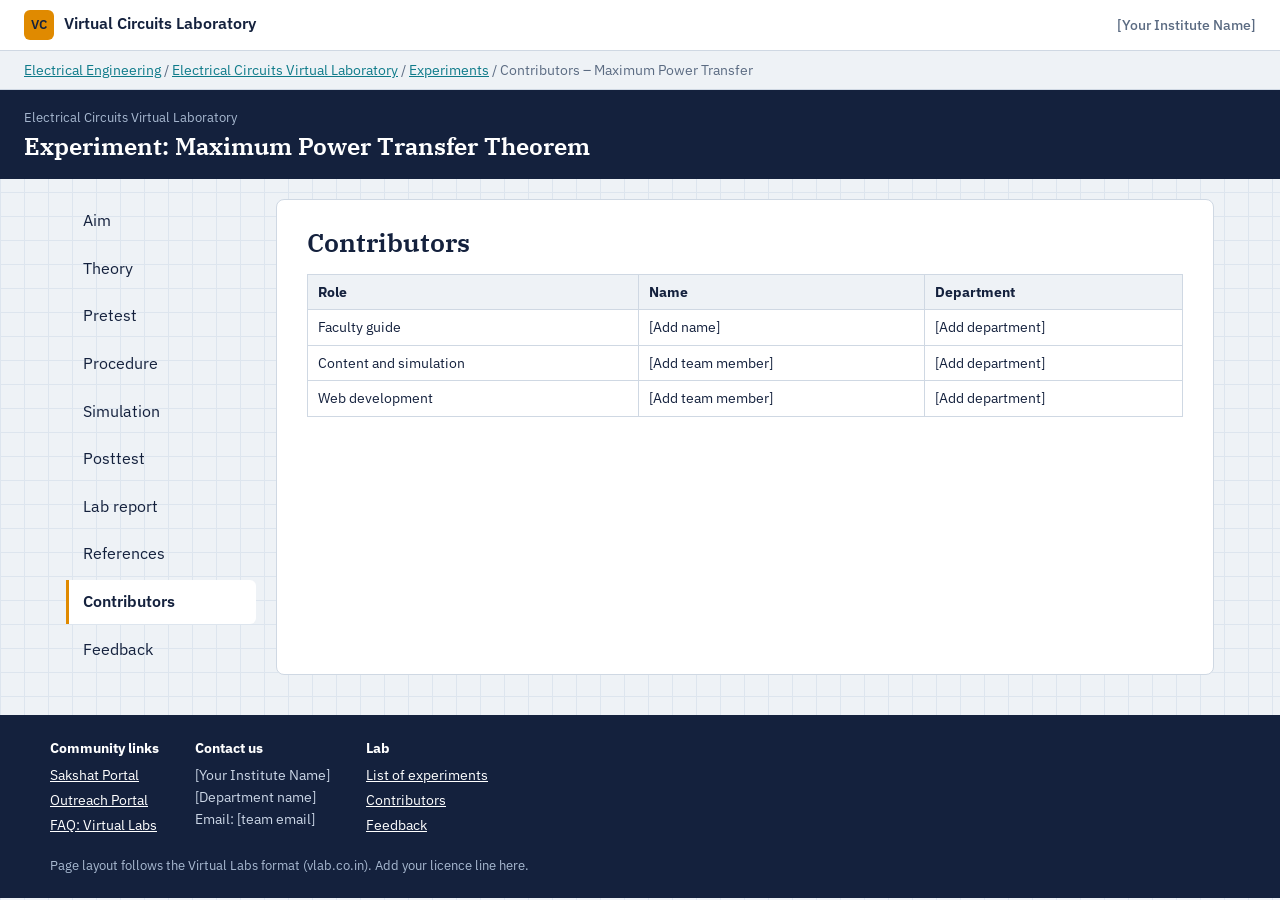
==== contributors.html @ dfb4d287 "Add files via upload" ====
<!DOCTYPE html>
<html lang="en"><head><meta charset="utf-8"><meta name="viewport" content="width=device-width, initial-scale=1, viewport-fit=cover">
<title>Contributors – Maximum Power Transfer – Virtual Circuits Lab</title>
<link rel="stylesheet" href="https://fonts.googleapis.com/css2?family=IBM+Plex+Sans:wght@400;500;600&family=IBM+Plex+Serif:wght@500;600&display=swap">
<link rel="stylesheet" href="style.css"></head><body>
<div class="top"><div><span class="mark">VC</span>Virtual Circuits Laboratory</div><span class="inst">[Your Institute Name]</span></div>
<div class="crumb"><a href="experiments.html">Electrical Engineering</a> / <a href="experiments.html">Electrical Circuits Virtual Laboratory</a> / <a href="experiments.html">Experiments</a> / Contributors – Maximum Power Transfer</div>
<header><small>Electrical Circuits Virtual Laboratory</small><h1>Experiment: Maximum Power Transfer Theorem</h1></header>
<div class="wrap"><nav aria-label="Experiment sections"><a href="index.html">Aim</a><a href="theory.html">Theory</a><a href="pretest.html">Pretest</a><a href="procedure.html">Procedure</a><a href="simulation.html">Simulation</a><a href="posttest.html">Posttest</a><a href="report.html">Lab report</a><a href="references.html">References</a><a href="contributors.html" class="on">Contributors</a><a href="feedback.html">Feedback</a></nav><main><section class='on' style='display:block' id='contributors'><h2>Contributors</h2>
<div class="scroll"><table style="text-align:left"><thead><tr><th style="text-align:left">Role</th><th style="text-align:left">Name</th><th style="text-align:left">Department</th></tr></thead>
<tbody><tr><td style="text-align:left">Faculty guide</td><td style="text-align:left">[Add name]</td><td style="text-align:left">[Add department]</td></tr>
<tr><td style="text-align:left">Content and simulation</td><td style="text-align:left">[Add team member]</td><td style="text-align:left">[Add department]</td></tr>
<tr><td style="text-align:left">Web development</td><td style="text-align:left">[Add team member]</td><td style="text-align:left">[Add department]</td></tr></tbody></table></div></section></main></div>
<footer><div class="cols">
<div><b>Community links</b><a href="https://www.sakshat.ac.in/">Sakshat Portal</a><a href="http://outreach.vlabs.ac.in/">Outreach Portal</a><a href="https://vlab.co.in/faq">FAQ: Virtual Labs</a></div>
<div><b>Contact us</b>[Your Institute Name]<br>[Department name]<br>Email: [team email]</div>
<div><b>Lab</b><a href="experiments.html">List of experiments</a><a href="contributors.html">Contributors</a><a href="feedback.html">Feedback</a></div></div>
<div class="sub">Page layout follows the Virtual Labs format (vlab.co.in). Add your licence line here.</div></footer>
</body></html>
---- style.css ----
:root{--bg:#eef2f6;--panel:#fff;--ink:#14213d;--mute:#5b6b82;--line:#cfd8e3;--navy:#14213d;--amber:#e08a00;--teal:#0f7b8a;--ok:#1b7f4b;--bad:#b3261e;--grid:#dde5ee;
box-sizing:border-box;padding-top:env(safe-area-inset-top,0px);padding-bottom:env(safe-area-inset-bottom,0px)}
@media (prefers-color-scheme:dark){:root:not([data-theme="light"]){--bg:#0e1623;--panel:#162234;--ink:#e6edf7;--mute:#9fb0c7;--line:#2a3b53;--navy:#0a111c;--amber:#ffb033;--teal:#4cc3d4;--ok:#58d08f;--bad:#ff8a80;--grid:#1d2c42}}
:root[data-theme="dark"]{--bg:#0e1623;--panel:#162234;--ink:#e6edf7;--mute:#9fb0c7;--line:#2a3b53;--navy:#0a111c;--amber:#ffb033;--teal:#4cc3d4;--ok:#58d08f;--bad:#ff8a80;--grid:#1d2c42}
html{scroll-padding-top:env(safe-area-inset-top,0px)}
*{box-sizing:border-box}
body{margin:0;background:var(--bg);color:var(--ink);font:16px/1.6 "IBM Plex Sans",system-ui,sans-serif;background-image:linear-gradient(var(--grid) 1px,transparent 1px),linear-gradient(90deg,var(--grid) 1px,transparent 1px);background-size:24px 24px}
header{background:var(--navy);color:#fff;padding:18px 24px}
header small{color:#a9bad2;display:block;font-size:13px}
header h1{margin:2px 0 0;font:600 24px/1.25 "IBM Plex Serif",Georgia,serif}
.wrap{display:flex;gap:20px;max-width:1180px;margin:0 auto;padding:20px 16px 40px}
nav{flex:0 0 190px}
nav a{display:block;padding:9px 14px;margin-bottom:4px;color:var(--ink);text-decoration:none;border-left:3px solid transparent;border-radius:0 6px 6px 0}
nav a:hover{background:var(--panel)}
nav a.on{background:var(--panel);border-left-color:var(--amber);font-weight:600}
nav a:focus-visible,button:focus-visible,input:focus-visible,textarea:focus-visible{outline:2px solid var(--teal);outline-offset:2px}
main{flex:1;min-width:0;background:var(--panel);border:1px solid var(--line);border-radius:8px;padding:26px 30px}

h2{font:600 26px/1.3 "IBM Plex Serif",Georgia,serif;margin:0 0 14px}
h3{font-size:17px;margin:22px 0 6px}
p,li{max-width:74ch}
.eq{background:var(--bg);border-left:3px solid var(--teal);padding:10px 16px;margin:12px 0;font:italic 17px "IBM Plex Serif",Georgia,serif;overflow-x:auto}
table{border-collapse:collapse;width:100%;font-size:14px}
th,td{border:1px solid var(--line);padding:6px 10px;text-align:right}th{background:var(--bg)}
.scroll{overflow-x:auto}
button{font:inherit;background:var(--navy);color:#fff;border:0;border-radius:6px;padding:8px 16px;cursor:pointer}
button.alt{background:transparent;color:var(--ink);border:1px solid var(--line)}
.sim{display:grid;grid-template-columns:minmax(0,1fr) minmax(0,1.25fr);gap:20px}
.ctl label{display:flex;justify-content:space-between;font-weight:500;margin-top:12px}
.ctl input[type=range]{width:100%;accent-color:var(--amber)}
.read{display:grid;grid-template-columns:repeat(3,1fr);gap:8px;margin:14px 0}
.read div{background:var(--bg);border:1px solid var(--line);border-radius:6px;padding:8px 10px}
.read b{display:block;font:600 20px "IBM Plex Serif",Georgia,serif}.read span{font-size:12px;color:var(--mute)}
#hit{font-weight:600;min-height:1.6em}
svg text{fill:var(--ink);font-family:"IBM Plex Sans",sans-serif}
.q{border:1px solid var(--line);border-radius:6px;padding:12px 16px;margin:12px 0}
.q p{margin:0 0 8px;font-weight:500}
.q label{display:block;padding:3px 0;cursor:pointer}
.fb{font-weight:600;margin-top:6px}.ok{color:var(--ok)}.no{color:var(--bad)}
input[type=text],input[type=email],textarea,select{width:100%;max-width:480px;font:inherit;padding:8px;border:1px solid var(--line);border-radius:6px;background:var(--bg);color:var(--ink);margin:4px 0 12px}
@media print{nav,header,footer,.top,.crumb,button,input,label,details{display:none!important}body{background:#fff;color:#000}main{border:0;padding:0}.wrap{display:block;padding:0}}
@media(max-width:820px){.wrap{flex-direction:column}nav{flex:none;display:flex;overflow-x:auto;gap:4px}nav a{white-space:nowrap;border-left:0;border-bottom:3px solid transparent;border-radius:6px 6px 0 0}nav a.on{border-bottom-color:var(--amber)}main{padding:20px 16px}.sim{grid-template-columns:1fr}}
.top{display:flex;justify-content:space-between;align-items:center;gap:12px;padding:10px 24px;background:var(--panel);border-bottom:1px solid var(--line);font-weight:600}
.mark{display:inline-grid;place-items:center;width:30px;height:30px;border-radius:6px;background:var(--amber);color:#14213d;margin-right:10px;font-size:13px}
.inst{color:var(--mute);font-weight:500;font-size:14px}
.crumb{padding:8px 24px;font-size:14px;color:var(--mute);background:var(--bg);border-bottom:1px solid var(--line)}
.crumb a{color:var(--teal)}
footer{background:var(--navy);color:#cbd6e6;padding:22px 24px;font-size:14px}
footer .cols{display:flex;flex-wrap:wrap;gap:36px;max-width:1180px;margin:0 auto}
footer a{color:#fff;display:block;margin:3px 0}footer b{display:block;margin-bottom:4px;color:#fff}
footer .sub{max-width:1180px;margin:16px auto 0;color:#a9bad2;font-size:13px}
.lab-list td,.lab-list th{text-align:left}
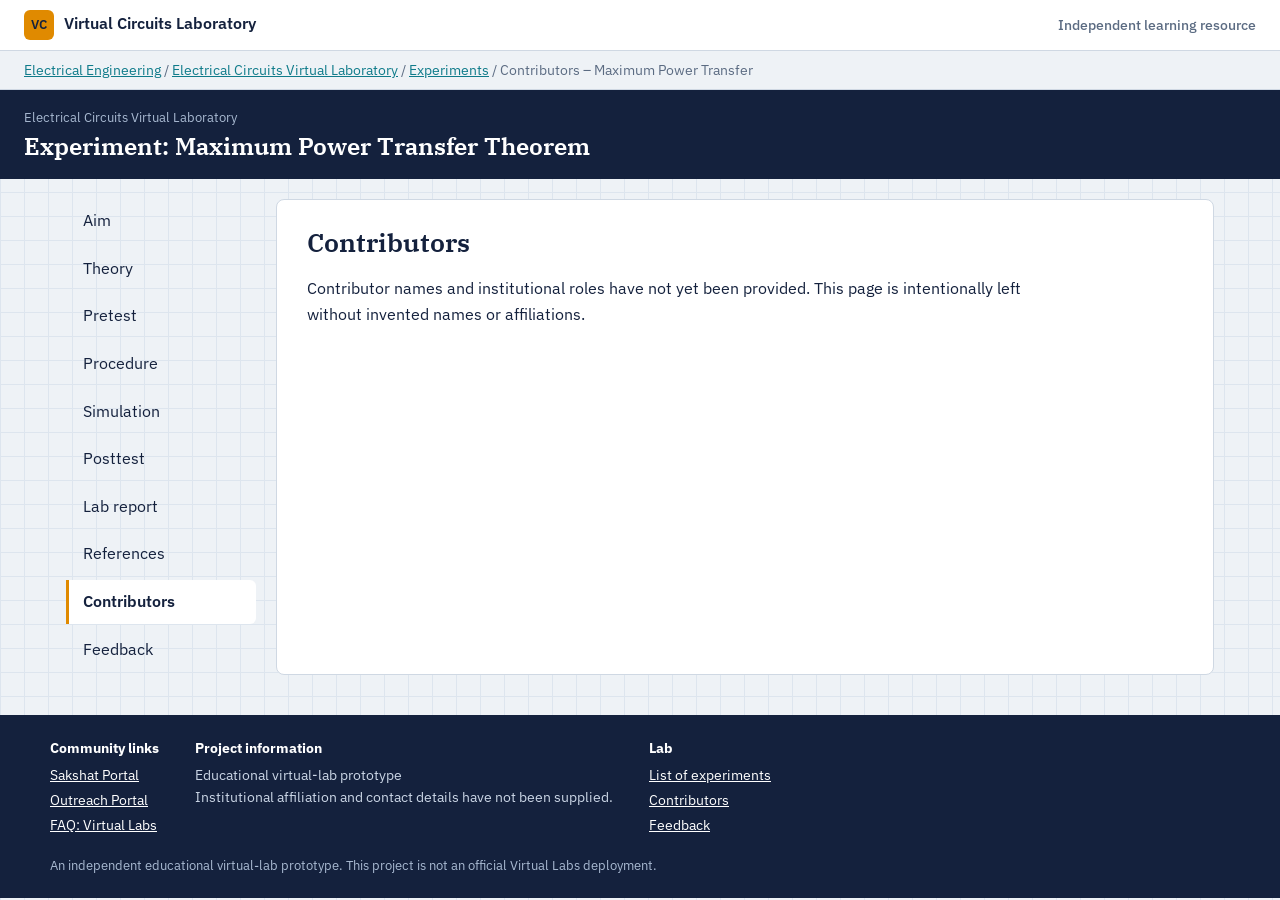
==== commit 9ede8161: "Remove unconfigured names and institutional placeholders" ====
--- a/contributors.html
+++ b/contributors.html
@@ -3,17 +3,14 @@
 <title>Contributors – Maximum Power Transfer – Virtual Circuits Lab</title>
 <link rel="stylesheet" href="https://fonts.googleapis.com/css2?family=IBM+Plex+Sans:wght@400;500;600&family=IBM+Plex+Serif:wght@500;600&display=swap">
 <link rel="stylesheet" href="style.css"></head><body>
-<div class="top"><div><span class="mark">VC</span>Virtual Circuits Laboratory</div><span class="inst">[Your Institute Name]</span></div>
+<div class="top"><div><span class="mark">VC</span>Virtual Circuits Laboratory</div><span class="inst">Independent learning resource</span></div>
 <div class="crumb"><a href="experiments.html">Electrical Engineering</a> / <a href="experiments.html">Electrical Circuits Virtual Laboratory</a> / <a href="experiments.html">Experiments</a> / Contributors – Maximum Power Transfer</div>
 <header><small>Electrical Circuits Virtual Laboratory</small><h1>Experiment: Maximum Power Transfer Theorem</h1></header>
 <div class="wrap"><nav aria-label="Experiment sections"><a href="index.html">Aim</a><a href="theory.html">Theory</a><a href="pretest.html">Pretest</a><a href="procedure.html">Procedure</a><a href="simulation.html">Simulation</a><a href="posttest.html">Posttest</a><a href="report.html">Lab report</a><a href="references.html">References</a><a href="contributors.html" class="on">Contributors</a><a href="feedback.html">Feedback</a></nav><main><section class='on' style='display:block' id='contributors'><h2>Contributors</h2>
-<div class="scroll"><table style="text-align:left"><thead><tr><th style="text-align:left">Role</th><th style="text-align:left">Name</th><th style="text-align:left">Department</th></tr></thead>
-<tbody><tr><td style="text-align:left">Faculty guide</td><td style="text-align:left">[Add name]</td><td style="text-align:left">[Add department]</td></tr>
-<tr><td style="text-align:left">Content and simulation</td><td style="text-align:left">[Add team member]</td><td style="text-align:left">[Add department]</td></tr>
-<tr><td style="text-align:left">Web development</td><td style="text-align:left">[Add team member]</td><td style="text-align:left">[Add department]</td></tr></tbody></table></div></section></main></div>
+<p>Contributor names and institutional roles have not yet been provided. This page is intentionally left without invented names or affiliations.</p></section></main></div>
 <footer><div class="cols">
 <div><b>Community links</b><a href="https://www.sakshat.ac.in/">Sakshat Portal</a><a href="http://outreach.vlabs.ac.in/">Outreach Portal</a><a href="https://vlab.co.in/faq">FAQ: Virtual Labs</a></div>
-<div><b>Contact us</b>[Your Institute Name]<br>[Department name]<br>Email: [team email]</div>
+<div><b>Project information</b>Educational virtual-lab prototype<br>Institutional affiliation and contact details have not been supplied.</div>
 <div><b>Lab</b><a href="experiments.html">List of experiments</a><a href="contributors.html">Contributors</a><a href="feedback.html">Feedback</a></div></div>
-<div class="sub">Page layout follows the Virtual Labs format (vlab.co.in). Add your licence line here.</div></footer>
+<div class="sub">An independent educational virtual-lab prototype. This project is not an official Virtual Labs deployment.</div></footer>
 </body></html>
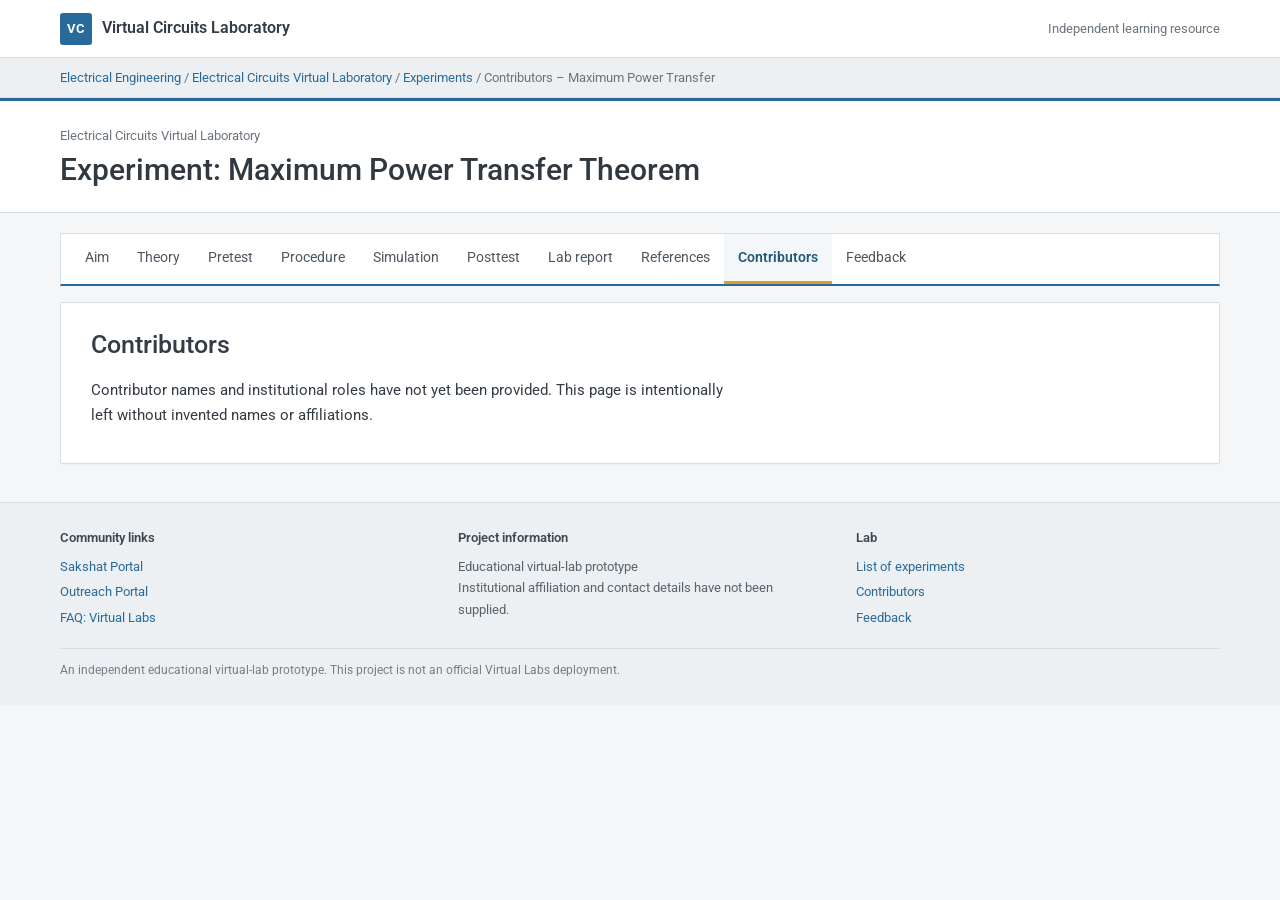
==== commit 533bd57c: "Standardize typography with Roboto" ====
--- a/contributors.html
+++ b/contributors.html
@@ -1,7 +1,7 @@
 <!DOCTYPE html>
 <html lang="en"><head><meta charset="utf-8"><meta name="viewport" content="width=device-width, initial-scale=1, viewport-fit=cover">
 <title>Contributors – Maximum Power Transfer – Virtual Circuits Lab</title>
-<link rel="stylesheet" href="https://fonts.googleapis.com/css2?family=IBM+Plex+Sans:wght@400;500;600&family=IBM+Plex+Serif:wght@500;600&display=swap">
+<link rel="preconnect" href="https://fonts.googleapis.com"><link rel="preconnect" href="https://fonts.gstatic.com" crossorigin><link rel="stylesheet" href="https://fonts.googleapis.com/css2?family=Roboto:wght@400;500;700&display=swap">
 <link rel="stylesheet" href="style.css"></head><body>
 <div class="top"><div><span class="mark">VC</span>Virtual Circuits Laboratory</div><span class="inst">Independent learning resource</span></div>
 <div class="crumb"><a href="experiments.html">Electrical Engineering</a> / <a href="experiments.html">Electrical Circuits Virtual Laboratory</a> / <a href="experiments.html">Experiments</a> / Contributors – Maximum Power Transfer</div>
--- a/style.css
+++ b/style.css
@@ -1,52 +1,33 @@
-:root{--bg:#eef2f6;--panel:#fff;--ink:#14213d;--mute:#5b6b82;--line:#cfd8e3;--navy:#14213d;--amber:#e08a00;--teal:#0f7b8a;--ok:#1b7f4b;--bad:#b3261e;--grid:#dde5ee;
-box-sizing:border-box;padding-top:env(safe-area-inset-top,0px);padding-bottom:env(safe-area-inset-bottom,0px)}
-@media (prefers-color-scheme:dark){:root:not([data-theme="light"]){--bg:#0e1623;--panel:#162234;--ink:#e6edf7;--mute:#9fb0c7;--line:#2a3b53;--navy:#0a111c;--amber:#ffb033;--teal:#4cc3d4;--ok:#58d08f;--bad:#ff8a80;--grid:#1d2c42}}
-:root[data-theme="dark"]{--bg:#0e1623;--panel:#162234;--ink:#e6edf7;--mute:#9fb0c7;--line:#2a3b53;--navy:#0a111c;--amber:#ffb033;--teal:#4cc3d4;--ok:#58d08f;--bad:#ff8a80;--grid:#1d2c42}
-html{scroll-padding-top:env(safe-area-inset-top,0px)}
-*{box-sizing:border-box}
-body{margin:0;background:var(--bg);color:var(--ink);font:16px/1.6 "IBM Plex Sans",system-ui,sans-serif;background-image:linear-gradient(var(--grid) 1px,transparent 1px),linear-gradient(90deg,var(--grid) 1px,transparent 1px);background-size:24px 24px}
-header{background:var(--navy);color:#fff;padding:18px 24px}
-header small{color:#a9bad2;display:block;font-size:13px}
-header h1{margin:2px 0 0;font:600 24px/1.25 "IBM Plex Serif",Georgia,serif}
-.wrap{display:flex;gap:20px;max-width:1180px;margin:0 auto;padding:20px 16px 40px}
-nav{flex:0 0 190px}
-nav a{display:block;padding:9px 14px;margin-bottom:4px;color:var(--ink);text-decoration:none;border-left:3px solid transparent;border-radius:0 6px 6px 0}
-nav a:hover{background:var(--panel)}
-nav a.on{background:var(--panel);border-left-color:var(--amber);font-weight:600}
-nav a:focus-visible,button:focus-visible,input:focus-visible,textarea:focus-visible{outline:2px solid var(--teal);outline-offset:2px}
-main{flex:1;min-width:0;background:var(--panel);border:1px solid var(--line);border-radius:8px;padding:26px 30px}
-
-h2{font:600 26px/1.3 "IBM Plex Serif",Georgia,serif;margin:0 0 14px}
-h3{font-size:17px;margin:22px 0 6px}
-p,li{max-width:74ch}
-.eq{background:var(--bg);border-left:3px solid var(--teal);padding:10px 16px;margin:12px 0;font:italic 17px "IBM Plex Serif",Georgia,serif;overflow-x:auto}
-table{border-collapse:collapse;width:100%;font-size:14px}
-th,td{border:1px solid var(--line);padding:6px 10px;text-align:right}th{background:var(--bg)}
-.scroll{overflow-x:auto}
-button{font:inherit;background:var(--navy);color:#fff;border:0;border-radius:6px;padding:8px 16px;cursor:pointer}
-button.alt{background:transparent;color:var(--ink);border:1px solid var(--line)}
-.sim{display:grid;grid-template-columns:minmax(0,1fr) minmax(0,1.25fr);gap:20px}
-.ctl label{display:flex;justify-content:space-between;font-weight:500;margin-top:12px}
-.ctl input[type=range]{width:100%;accent-color:var(--amber)}
-.read{display:grid;grid-template-columns:repeat(3,1fr);gap:8px;margin:14px 0}
-.read div{background:var(--bg);border:1px solid var(--line);border-radius:6px;padding:8px 10px}
-.read b{display:block;font:600 20px "IBM Plex Serif",Georgia,serif}.read span{font-size:12px;color:var(--mute)}
-#hit{font-weight:600;min-height:1.6em}
-svg text{fill:var(--ink);font-family:"IBM Plex Sans",sans-serif}
-.q{border:1px solid var(--line);border-radius:6px;padding:12px 16px;margin:12px 0}
-.q p{margin:0 0 8px;font-weight:500}
-.q label{display:block;padding:3px 0;cursor:pointer}
-.fb{font-weight:600;margin-top:6px}.ok{color:var(--ok)}.no{color:var(--bad)}
-input[type=text],input[type=email],textarea,select{width:100%;max-width:480px;font:inherit;padding:8px;border:1px solid var(--line);border-radius:6px;background:var(--bg);color:var(--ink);margin:4px 0 12px}
-@media print{nav,header,footer,.top,.crumb,button,input,label,details{display:none!important}body{background:#fff;color:#000}main{border:0;padding:0}.wrap{display:block;padding:0}}
-@media(max-width:820px){.wrap{flex-direction:column}nav{flex:none;display:flex;overflow-x:auto;gap:4px}nav a{white-space:nowrap;border-left:0;border-bottom:3px solid transparent;border-radius:6px 6px 0 0}nav a.on{border-bottom-color:var(--amber)}main{padding:20px 16px}.sim{grid-template-columns:1fr}}
-.top{display:flex;justify-content:space-between;align-items:center;gap:12px;padding:10px 24px;background:var(--panel);border-bottom:1px solid var(--line);font-weight:600}
-.mark{display:inline-grid;place-items:center;width:30px;height:30px;border-radius:6px;background:var(--amber);color:#14213d;margin-right:10px;font-size:13px}
-.inst{color:var(--mute);font-weight:500;font-size:14px}
-.crumb{padding:8px 24px;font-size:14px;color:var(--mute);background:var(--bg);border-bottom:1px solid var(--line)}
-.crumb a{color:var(--teal)}
-footer{background:var(--navy);color:#cbd6e6;padding:22px 24px;font-size:14px}
-footer .cols{display:flex;flex-wrap:wrap;gap:36px;max-width:1180px;margin:0 auto}
-footer a{color:#fff;display:block;margin:3px 0}footer b{display:block;margin-bottom:4px;color:#fff}
-footer .sub{max-width:1180px;margin:16px auto 0;color:#a9bad2;font-size:13px}
-.lab-list td,.lab-list th{text-align:left}
+:root{color-scheme:light;--page:#f5f6f7;--surface:#fff;--ink:#333b44;--muted:#6b747d;--line:#d9dee3;--primary:#286b9b;--primary-dark:#205779;--accent:#e39a27;--success:#287a50;--danger:#b23a3a;--chart-grid:#e6eaee;font-family:Roboto,Arial,sans-serif}
+*{box-sizing:border-box}html{scroll-behavior:smooth;scroll-padding-top:12px}
+body{margin:0;min-height:100vh;background:var(--page);color:var(--ink);font:15px/1.65 Roboto,Arial,sans-serif}
+a{color:var(--primary);text-decoration:none}a:hover{color:var(--primary-dark);text-decoration:underline}
+.top{min-height:58px;display:flex;align-items:center;justify-content:space-between;gap:16px;padding:10px max(20px,calc((100vw - 1160px)/2));background:#fff;border-bottom:1px solid var(--line);font-size:16px;font-weight:600}
+.mark{display:inline-grid;place-items:center;width:32px;height:32px;margin-right:10px;border-radius:3px;background:var(--primary);color:#fff;font-size:13px;font-weight:700;vertical-align:middle}
+.inst{color:var(--muted);font-size:13px;font-weight:400;text-align:right}
+.crumb{padding:9px max(20px,calc((100vw - 1160px)/2));background:#edf0f2;border-bottom:1px solid var(--line);color:var(--muted);font-size:13px}.crumb a{color:var(--primary)}
+header{padding:24px max(20px,calc((100vw - 1160px)/2));background:#fff;border-bottom:1px solid var(--line);border-top:3px solid var(--primary)}
+header small{display:block;margin-bottom:4px;color:var(--muted);font-size:13px}header h1{max-width:1160px;margin:0;color:#303942;font:500 clamp(23px,3vw,30px)/1.25 Roboto,Arial,sans-serif}
+.wrap{display:block;width:min(1160px,calc(100% - 32px));margin:20px auto 38px;padding:0}
+nav{display:flex;flex-wrap:wrap;gap:0;overflow:visible;margin:0;padding:0 10px;background:#fff;border:1px solid var(--line);border-bottom:2px solid var(--primary)}
+nav a{display:block;margin:0;padding:12px 14px;border:0;border-bottom:3px solid transparent;border-radius:0;color:#4b5660;font-size:14px;white-space:nowrap}
+nav a:hover{background:#f3f6f8;color:var(--primary);text-decoration:none}nav a.on{background:#f4f7f9;border-bottom-color:var(--accent);color:var(--primary-dark);font-weight:600;box-shadow:none}
+main{min-width:0;margin-top:16px;padding:26px 30px;background:var(--surface);border:1px solid var(--line);border-radius:2px;box-shadow:0 1px 2px rgba(25,40,55,.035)}
+h2{margin:0 0 16px;color:#343d46;font:500 25px/1.3 Roboto,Arial,sans-serif}h3{margin:25px 0 8px;color:#3c4852;font-size:18px;font-weight:500}p,li{max-width:82ch}p{margin:10px 0}
+.eq{overflow-x:auto;margin:14px 0;padding:12px 16px;background:#f5f7f8;border-left:3px solid var(--primary);color:#29343d;font:italic 17px/1.6 Georgia,serif}
+table{width:100%;border-collapse:collapse;background:#fff;font-size:14px}th,td{padding:9px 11px;border:1px solid var(--line);text-align:right}th{background:#f0f3f5;color:#3e4952;font-weight:600}.scroll{overflow-x:auto}
+button{padding:8px 15px;border:1px solid var(--primary);border-radius:3px;background:var(--primary);color:#fff;font:500 14px Roboto,Arial,sans-serif;cursor:pointer;transition:background .15s,border-color .15s}button:hover{background:var(--primary-dark);border-color:var(--primary-dark)}button.alt{background:#fff;color:var(--primary);border-color:#aebdca}button.alt:hover{background:#f0f5f8}button:disabled{opacity:.55;cursor:not-allowed}
+button:focus-visible,a:focus-visible,input:focus-visible,textarea:focus-visible,select:focus-visible{outline:2px solid var(--accent);outline-offset:2px}
+.sim{display:grid;grid-template-columns:minmax(0,1fr) minmax(0,1.25fr);gap:22px}.ctl label{display:flex;justify-content:space-between;gap:12px;margin-top:12px;font-weight:500}.ctl input[type=range]{width:100%;accent-color:var(--primary)}
+.read{display:grid;grid-template-columns:repeat(3,minmax(0,1fr));gap:9px;margin:15px 0}.read div{padding:10px;background:#f6f8f9;border:1px solid var(--line);border-radius:2px}.read b{display:block;color:#303c46;font:500 20px Roboto,Arial,sans-serif}.read span{color:var(--muted);font-size:12px}#hit{min-height:1.6em;font-weight:600}
+svg text{fill:var(--ink);font-family:Roboto,Arial,sans-serif}.q{margin:14px 0;padding:14px 16px;background:#fff;border:1px solid var(--line);border-radius:2px}.q p{margin:0 0 8px;font-weight:500}.q label{display:block;padding:4px 0;cursor:pointer}
+.fb{margin-top:8px;font-weight:600}.ok{color:var(--success)}.no{color:var(--danger)}
+input[type=text],input[type=email],textarea,select{width:100%;max-width:520px;margin:5px 0 13px;padding:9px 10px;border:1px solid #c8d0d7;border-radius:3px;background:#fff;color:var(--ink);font:14px Roboto,Arial,sans-serif}textarea{min-height:110px;resize:vertical}
+.intro-grid{display:grid;grid-template-columns:repeat(3,minmax(0,1fr));gap:12px;margin:22px 0}.intro-grid>div{display:flex;align-items:center;gap:12px;padding:14px;background:#f7f8f9;border:1px solid var(--line);border-radius:2px}.intro-grid strong{color:var(--primary);font:500 21px Roboto,Arial,sans-serif}.intro-grid span{font-size:14px;font-weight:500;line-height:1.4}
+.hero-actions{display:flex;flex-wrap:wrap;align-items:center;gap:18px;margin:20px 0}.action-link{display:inline-block;padding:9px 16px;border:1px solid var(--primary);border-radius:3px;background:var(--primary);color:#fff;font-weight:500}.action-link:hover{background:var(--primary-dark);color:#fff;text-decoration:none}.text-link{font-weight:500}
+details{margin:10px 0;padding:11px 14px;border:1px solid var(--line);border-radius:2px;background:#fafbfc}details summary{color:#3d4b56;font-weight:500;cursor:pointer}.lab-list td,.lab-list th{text-align:left}.intro-note,.form-note{color:var(--muted);font-size:13px}
+footer{margin-top:0;padding:24px max(20px,calc((100vw - 1160px)/2));background:#edf0f2;border-top:1px solid var(--line);color:#59636c;font-size:13px}footer .cols{display:flex;flex-wrap:wrap;gap:34px;max-width:1160px;margin:0 auto}footer .cols>div{min-width:180px;flex:1}footer b{display:block;margin-bottom:7px;color:#3d4851;font-weight:600}footer a{display:block;margin:4px 0;color:var(--primary)}footer .sub{max-width:1160px;margin:16px auto 0;padding-top:12px;border-top:1px solid #d7dde2;color:#747e87;font-size:12px}
+@media(max-width:820px){.wrap{width:calc(100% - 24px);margin:14px auto 28px}nav{flex-wrap:nowrap;overflow-x:auto;padding:0 5px;scrollbar-width:thin}nav a{padding:11px 12px}main{padding:21px 18px}.sim{grid-template-columns:1fr}}
+@media(max-width:560px){.top{padding:9px 14px;font-size:14px}.inst{max-width:46%;font-size:11px}.crumb{padding:8px 14px;font-size:12px}header{padding:20px 16px}header h1{font-size:23px}.wrap{width:calc(100% - 18px);margin:10px auto 22px}nav a{padding:10px 11px;font-size:13px}main{padding:19px 14px}h2{font-size:23px}.intro-grid{grid-template-columns:1fr;gap:8px}.read{grid-template-columns:repeat(2,minmax(0,1fr))}.hero-actions{align-items:stretch;flex-direction:column;gap:10px}.action-link{text-align:center}footer{padding:20px 15px}}
+@media(prefers-reduced-motion:reduce){html{scroll-behavior:auto}*,*::before,*::after{transition:none!important}}
+@media print{nav,header,footer,.top,.crumb,button,input,label,details{display:none!important}body{background:#fff;color:#000}main{border:0;padding:0;box-shadow:none}.wrap{display:block;width:100%;padding:0}}
